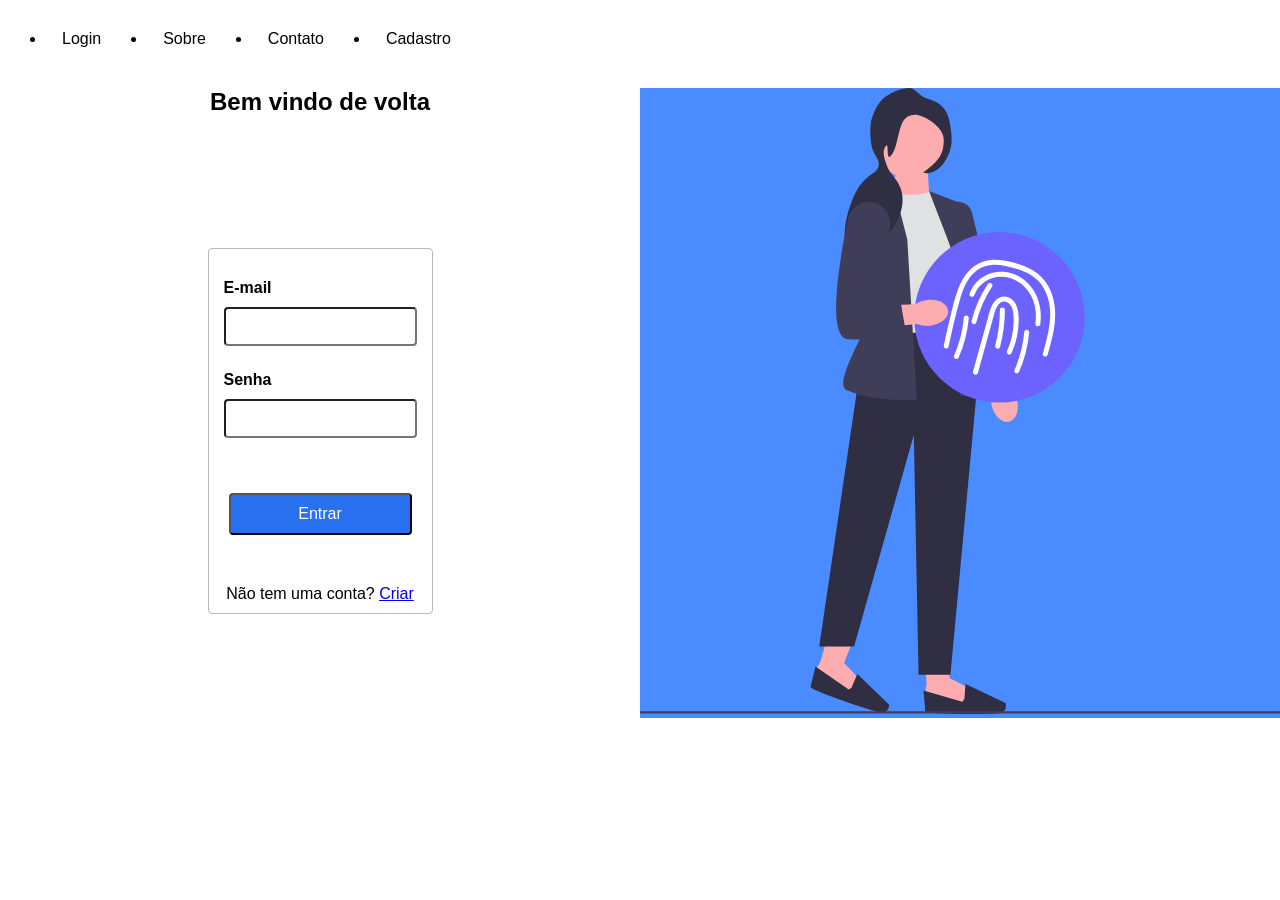
==== 09_05/index.html @ 4be228f7 "prova DevMenthors" ====
<!DOCTYPE html>
<html lang="pt-br">
<head>
    <meta charset="UTF-8">
    <meta name="viewport" content="width=device-width, initial-scale=1.0">
    <title>Teste DevMenthors</title>
    <link rel="stylesheet" href="style.css">
</head>
<body>
    <header>
        <nav>
           <li><a href="#">Login</a></li>
           <li><a href="#">Sobre</a></li>
           <li><a href="#">Contato</a></li>
           <li><a href="#">Cadastro</a></li>

        </nav>
    </header>
    <section>
        <div class="formulario">
        <h1>Bem vindo de volta</h1>
            <form action="">
                <div class="container">
                    <label >E-mail</label>
                    <input type="email" id="email" >
                    <label >Senha</label>
                    <input type="password" id="password">
                    <button type="submit">Entrar</button>
                    <p>Não tem uma conta? <a href="#">Criar</a></p>
                </div>
            </form>
            
        </div>
        <aside>
            <img src="imagem/D1es98pKLVeE3SC.svg" alt="login">
        </aside>
    </section>
    
</body>
</html>
---- 09_05/style.css ----
* {
    margin: 0;
    padding: 0;
}

body {
    font-family: Arial, Helvetica, sans-serif;
}

nav {
    display: flex;
    text-align: right;
    margin: 10px;
    padding: 10px 10px 20px;
}

nav  a, li {
    color: black;
    text-decoration: none;
    padding: 10px;
}

section {
    display: flex;
    
}
.formulario {
    width: 50%;

}

.container {
    display: flex;
    flex-direction: column;
    border: 1px solid rgba(0, 0, 0, 0.274);
    border-radius: 4px;
    padding: 10px;
}

h1 {
    text-align: center;
}

form {
    display: flex;
    flex-direction: column;
    height: 100%;
    justify-content: center;
    align-items: center;  
    gap: 20px;  
}

label {
    font-weight: bold;
    margin-top: 15px;
    padding: 5px;
}

input {
    margin: 5px;
    padding: 10px;
    border-radius: 4px;
}

button {
    margin: 10px;
    margin-top: 50px;
    padding: 10px;
    font-size: medium;
    color: white;
    border-radius: 4px;
    background-color: #2870EF;
}

aside {
    width: 50%;
    background-color: #4A8CFF;
}

p {
    margin-top: 40px;
    text-align: center;
}
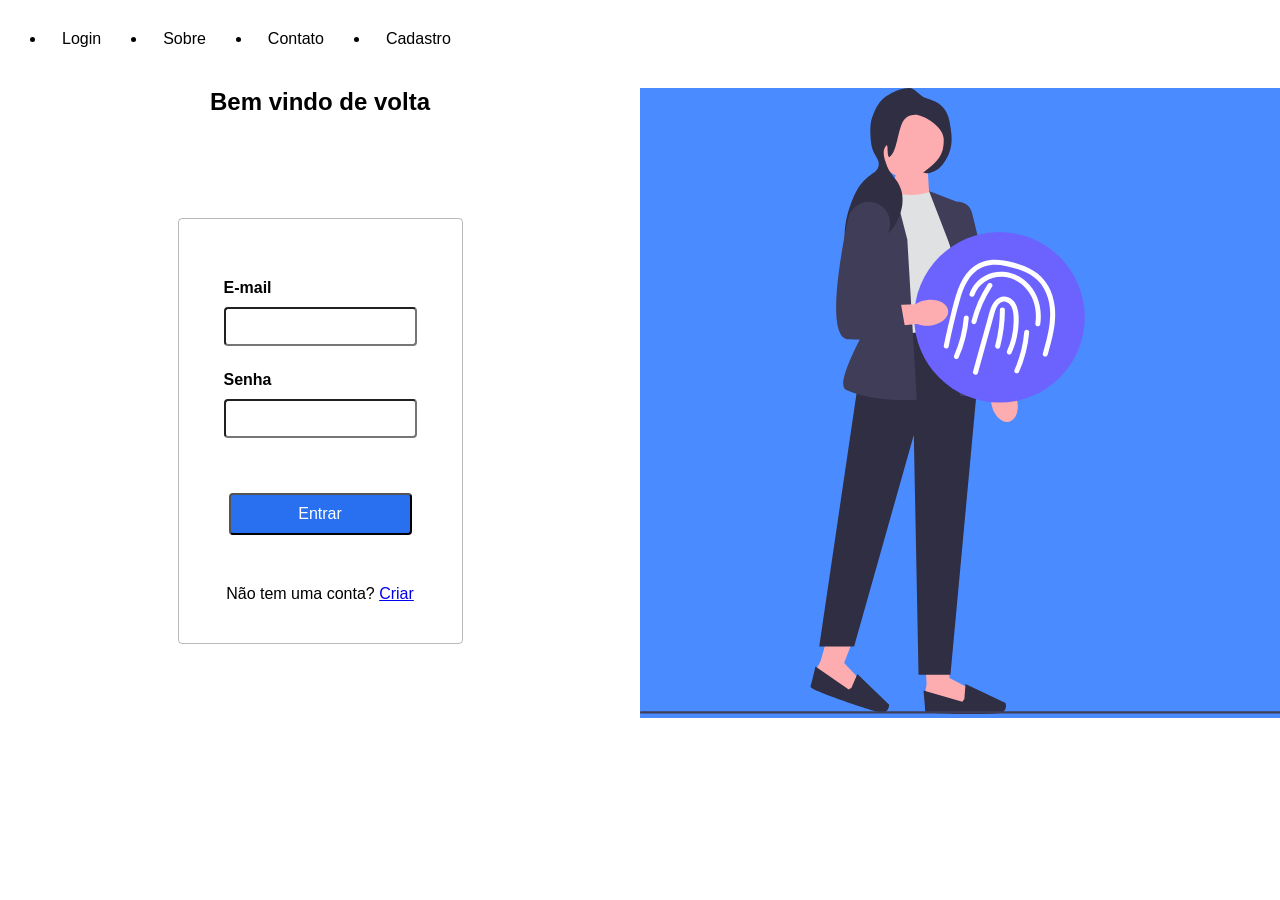
==== commit 0a62a568: "tela cadastro" ====
--- a/09_05/index.html
+++ b/09_05/index.html
@@ -12,7 +12,7 @@
            <li><a href="#">Login</a></li>
            <li><a href="#">Sobre</a></li>
            <li><a href="#">Contato</a></li>
-           <li><a href="#">Cadastro</a></li>
+           <li><a href="cadastro.html">Cadastro</a></li>
 
         </nav>
     </header>
--- a/09_05/style.css
+++ b/09_05/style.css
@@ -34,7 +34,8 @@
     flex-direction: column;
     border: 1px solid rgba(0, 0, 0, 0.274);
     border-radius: 4px;
-    padding: 10px;
+    margin: 20px;
+    padding: 40px;
 }
 
 h1 {
